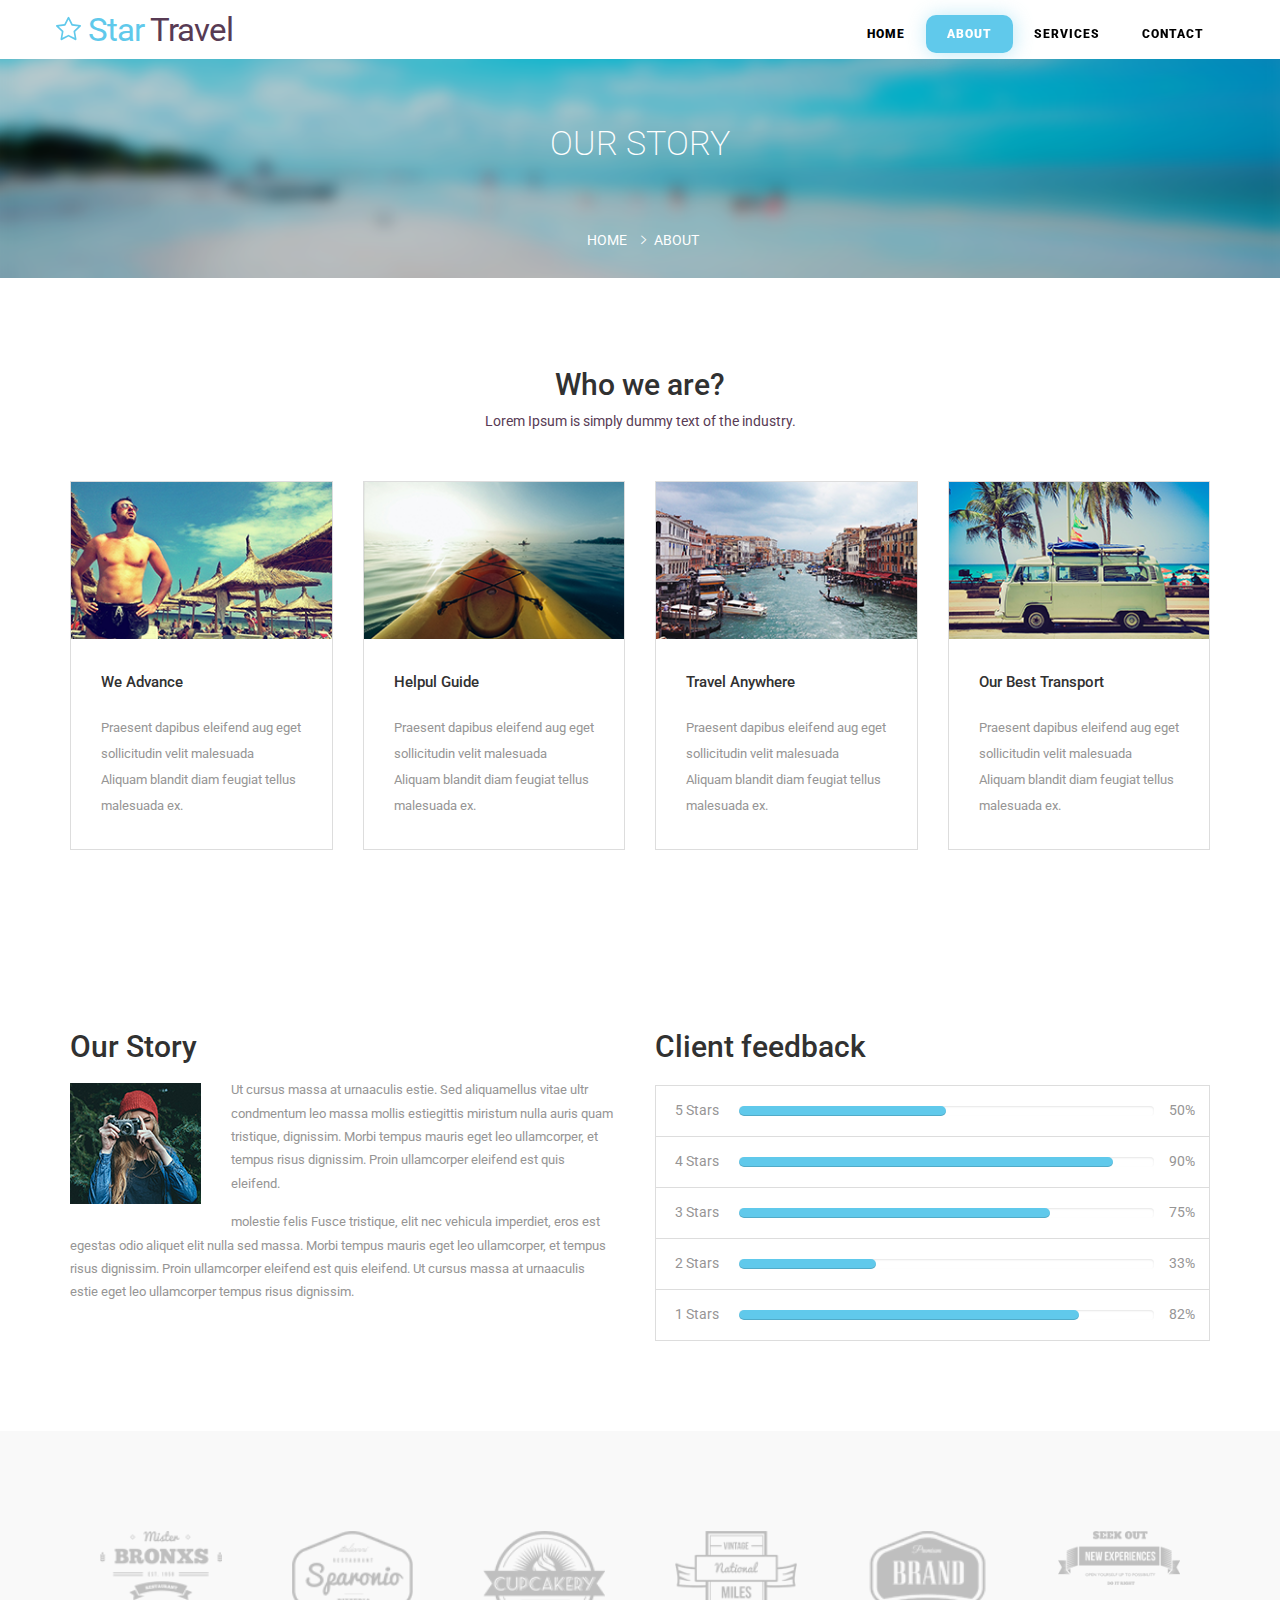
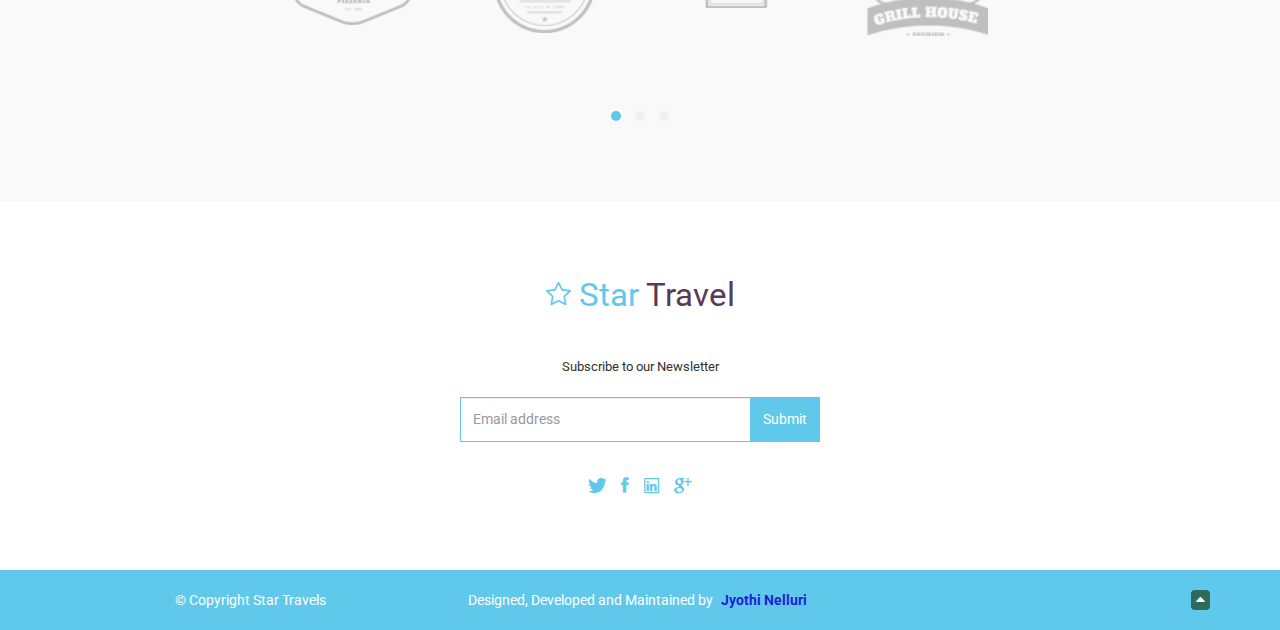
==== about.html @ 6a7bd201 "Add files via upload" ====
<!DOCTYPE html>
<html class="noIE" lang="en-US">
<!--<![endif]-->
	<head>
		<!-- meta -->
			<meta http-equiv="X-UA-Compatible" content="IE=edge">
			<meta http-equiv="Content-Type" content="text/html; charset=UTF-8"/>
			<meta name="viewport" content="width=device-width, initial-scale = 1.0, maximum-scale=1.0, user-scalable=no"/>
	<title>Star Travel</title>
<link rel="icon" href="assets/images/star-travel-logo.png">
	<link rel="stylesheet" href="assets/css/bootstrap.min.css">
	<link rel="stylesheet" href="assets/css/ionicons.min.css">
	<link rel="stylesheet" href="assets/css/owl.carousel.css">
	<link rel="stylesheet" href="assets/css/owl.theme.css">
    <link rel="stylesheet" href="assets/css/main.css">
    <link rel="stylesheet" href="assets/css/section.css">
    <link rel="stylesheet" href="assets/css/about.css">
    <!-- HTML5 shim and Respond.js IE8 support of HTML5 elements and media queries -->
			<!--[if lt IE 9]>
				<script src="assets/js/html5shiv.js"></script>
				<script src="assets/js/respond.js"></script>
			<![endif]-->

			<!--[if IE 8]>
		    	<script src="assets/js/selectivizr.js"></script>
		    <![endif]-->
</head>
<body>

<!-- Home -->
	<section class="header">
		
		<nav class="navbar navbar-default navbar-fixed-top">
			<div class="container">
			<!-- Brand and toggle get grouped for better mobile display -->
			<div class="navbar-header">
				<button type="button" class="navbar-toggle collapsed" data-toggle="collapse" data-target="#bs-example-navbar-collapse-1" aria-expanded="false">
					<span class="sr-only">Toggle navigation</span>
					<span class="icon-bar"></span>
					<span class="icon-bar"></span>
					<span class="icon-bar"></span>
				</button>
				<a class="navbar-brand" href="index.html" title="HOME"><svg xmlns="http://www.w3.org/2000/svg" width="25" height="25" fill="currentColor" class="bi bi-star" viewBox="0 0 16 16">
					<path d="M2.866 14.85c-.078.444.36.791.746.593l4.39-2.256 4.389 2.256c.386.198.824-.149.746-.592l-.83-4.73 3.522-3.356c.33-.314.16-.888-.282-.95l-4.898-.696L8.465.792a.513.513 0 0 0-.927 0L5.354 5.12l-4.898.696c-.441.062-.612.636-.283.95l3.523 3.356-.83 4.73zm4.905-2.767-3.686 1.894.694-3.957a.565.565 0 0 0-.163-.505L1.71 6.745l4.052-.576a.525.525 0 0 0 .393-.288L8 2.223l1.847 3.658a.525.525 0 0 0 .393.288l4.052.575-2.906 2.77a.565.565 0 0 0-.163.506l.694 3.957-3.686-1.894a.503.503 0 0 0-.461 0z"/>
				  </svg> Star <span>travel</span></a>
			</div> <!-- /.navbar-header -->

		    <!-- Collect the nav links, forms, and other content for toggling -->
			    <div class="collapse navbar-collapse" id="bs-example-navbar-collapse-1">
					<ul class="nav navbar-nav navbar-right">
						<li><a href="index.html">Home</a></li>
						<li class="active"><a href="about.html">about</a></li>
						<li><a href="services.html">services</a></li>
						<li><a href="contact.html">contact</a></li>
					</ul> <!-- /.nav -->
			    </div><!-- /.navbar-collapse -->
		  	</div><!-- /.container -->
		</nav>
	</section> <!-- /#header -->

<!-- Section Background -->
	<section class="section-background">
		<div class="container">
			<h2 class="page-header">
				our story
			</h2>
			<ol class="breadcrumb">
				<li><a href="index.html">Home</a></li>
				<li class="active">&nbsp;about</li>
			</ol>
		</div> <!-- /.container -->
	</section> <!-- /.section-background -->


<!-- Who we are -->
	<section class="wwa section-wrapper">
		<div class="container">
			<h2 class="section-title">
				Who we are?
			</h2>
			<p class="section-subtitle">
				Lorem Ipsum is simply dummy text of the industry.
			</p>
			<div class="row">
				<div class="col-sm-6 col-md-6 col-lg-3 col-xs-12">
					<div class="who">
						<img src="assets/images/ab-1.png" alt="" class="img-responsive who-img">
						<h3>
							We Advance
						</h3>
						<p class="who-detail">
							Praesent dapibus eleifend aug eget sollicitudin velit malesuada Aliquam blandit diam feugiat tellus malesuada ex.
						</p>
					</div>
				</div> <!-- /.col-sm-3 -->
				<div class="col-sm-6 col-md-6 col-lg-3 col-xs-12">
					<div class="who">
						<img src="assets/images/ab-2.png" alt="" class="img-responsive who-img">
						<h3>
							Helpul Guide
						</h3>
						<p class="who-detail">
							Praesent dapibus eleifend aug eget sollicitudin velit malesuada Aliquam blandit diam feugiat tellus malesuada ex.
						</p>
					</div>
				</div> <!-- /.col-sm-3 -->
				<div class="col-sm-6 col-md-6 col-lg-3 col-xs-12">
					<div class="who">
						<img src="assets/images/ab-3.png" alt="" class="img-responsive who-img">
						<h3>
							Travel anywhere
						</h3>
						<p class="who-detail">
							Praesent dapibus eleifend aug eget sollicitudin velit malesuada Aliquam blandit diam feugiat tellus malesuada ex.
						</p>
					</div>
				</div> <!-- /.col-sm-3 -->
				<div class="col-sm-6 col-md-6 col-lg-3 col-xs-12">
					<div class="who">
						<img src="assets/images/ab-4.png" alt="" class="img-responsive who-img">
						<h3>
							our best transport
						</h3>
						<p class="who-detail">
							Praesent dapibus eleifend aug eget sollicitudin velit malesuada Aliquam blandit diam feugiat tellus malesuada ex.
						</p>
					</div>
				</div> <!-- /.col-sm-3 -->
			</div> <!-- /.row -->
		</div> <!-- /.container -->
	</section> <!-- /.wwa -->

<!-- Story and Client -->
	<section class="story-and-client section-wrapper">
		<div class="container">
			<div class="row">
				<div class="col-sm-6">
					<div class="story">
						<h2 class="section-title">
							Our Story
						</h2>
						<img src="assets/images/client.png" alt="story" class="story-img">
						<p class="story-detail">
							Ut cursus massa at urnaaculis estie. Sed aliquamellus vitae ultr condmentum leo massa mollis estiegittis miristum nulla auris quam tristique, dignissim. Morbi tempus mauris eget leo ullamcorper, et tempus risus dignissim. Proin ullamcorper eleifend est quis eleifend.
						</p>
						<p class="story-detail">
							molestie felis Fusce tristique, elit nec vehicula imperdiet, eros est egestas odio aliquet elit nulla sed massa. Morbi tempus mauris eget leo ullamcorper, et tempus risus dignissim. Proin ullamcorper eleifend est quis eleifend. Ut cursus massa at urnaaculis estie eget leo ullamcorper tempus risus dignissim.
						</p>
					</div> <!-- /.story -->
				</div> <!-- /.col-sm-6 -->

				<div class="col-sm-6">
					<div class="story">
						<h2 class="section-title">
							Client feedback
						</h2>
						<table class="table _table-bordered">
							<tbody>
								<tr>
									<td>
										5 Stars
									</td>
									<td>
										<div class="progress">
											<div class="progress-bar" role="progressbar" aria-valuenow="70"
											aria-valuemin="0" aria-valuemax="100" style="width:50%">
												<span class="sr-only">70% Complete</span>
											</div> <!-- /.progress-bar -->
										</div> <!-- /.progress -->
									</td>
									<td>
										50%
									</td>
								</tr>

								<tr>
									<td>
										4 Stars
									</td>
									<td>
										<div class="progress">
											<div class="progress-bar" role="progressbar" aria-valuenow="70"
											aria-valuemin="0" aria-valuemax="100" style="width:90%">
												<span class="sr-only">90% Complete</span>
											</div> <!-- /.progress-bar -->
										</div> <!-- /.progress -->
									</td>
									<td>
										90%
									</td>
								</tr>

								<tr>
									<td>
										3 Stars
									</td>
									<td>
										<div class="progress">
											<div class="progress-bar" role="progressbar" aria-valuenow="70"
											aria-valuemin="0" aria-valuemax="100" style="width:75%">
												<span class="sr-only">75% Complete</span>
											</div> <!-- /.progress-bar -->
										</div> <!-- /.progress -->
									</td>
									<td>
										75%
									</td>
								</tr>

								<tr>
									<td>
										2 Stars
									</td>
									<td>
										<div class="progress">
											<div class="progress-bar" role="progressbar" aria-valuenow="70"
											aria-valuemin="0" aria-valuemax="100" style="width:33%">
												<span class="sr-only">33% Complete</span>
											</div> <!-- /.progress-bar -->
										</div> <!-- /.progress -->
									</td>
									<td>
										33%
									</td>
								</tr>

								<tr>
									<td>
										1 Stars
									</td>
									<td>
										<div class="progress">
											<div class="progress-bar" role="progressbar" aria-valuenow="70"
											aria-valuemin="0" aria-valuemax="100" style="width:82%">
												<span class="sr-only">82% Complete</span>
											</div> <!-- /.progress-bar -->
										</div> <!-- /.progress -->
									</td>
									<td>
										82%
									</td>
								</tr>
								
							</tbody>
						</table> <!-- /.table -->
					</div> <!-- /.story -->
				</div> <!-- /.col-sm-6 -->
			</div> <!-- /.row -->
		</div> <!-- /.container -->
	</section> <!-- /.story-and-client -->

	
 <!-- /.container -->



	<div class="section-wrapper sponsor">
		<div class="container">
			<div class="owl-carousel sponsor-carousel">
				<div class="item">
					<a href="#">
						<img src="assets/images/sp-1.png" alt="sponsor-brand" class="img-responsive sponsor-item">
					</a>
				</div>
				<div class="item">
					<a href="#">
						<img src="assets/images/sp-2.png" alt="sponsor-brand" class="img-responsive sponsor-item">
					</a>
				</div>
				<div class="item">
					<a href="#">
						<img src="assets/images/sp-3.png" alt="sponsor-brand" class="img-responsive sponsor-item">
					</a>
				</div>
				<div class="item">
					<a href="#">
						<img src="assets/images/sp-4.png" alt="sponsor-brand" class="img-responsive sponsor-item">
					</a>
				</div>
				<div class="item">
					<a href="#">
						<img src="assets/images/sp-5.png" alt="sponsor-brand" class="img-responsive sponsor-item">
					</a>
				</div>
				<div class="item">
					<a href="#">
						<img src="assets/images/sp-6.png" alt="sponsor-brand" class="img-responsive sponsor-item">
					</a>
				</div>
				<div class="item">
					<a href="#">
						<img src="assets/images/sp-1.png" alt="sponsor-brand" class="img-responsive sponsor-item">
					</a>
				</div>
				<div class="item">
					<a href="#">
						<img src="assets/images/sp-2.png" alt="sponsor-brand" class="img-responsive sponsor-item">
					</a>
				</div>
				<div class="item">
					<a href="#">
						<img src="assets/images/sp-3.png" alt="sponsor-brand" class="img-responsive sponsor-item">
					</a>
				</div>
				<div class="item">
					<a href="#">
						<img src="assets/images/sp-4.png" alt="sponsor-brand" class="img-responsive sponsor-item">
					</a>
				</div>
				<div class="item">
					<a href="#">
						<img src="assets/images/sp-5.png" alt="sponsor-brand" class="img-responsive sponsor-item">
					</a>
				</div>
				<div class="item">
					<a href="#">
						<img src="assets/images/sp-6.png" alt="sponsor-brand" class="img-responsive sponsor-item">
					</a>
				</div>
				<div class="item">
					<a href="#">
						<img src="assets/images/sp-1.png" alt="sponsor-brand" class="img-responsive sponsor-item">
					</a>
				</div>
				<div class="item">
					<a href="#">
						<img src="assets/images/sp-2.png" alt="sponsor-brand" class="img-responsive sponsor-item">
					</a>
				</div>
				<div class="item">
					<a href="#">
						<img src="assets/images/sp-3.png" alt="sponsor-brand" class="img-responsive sponsor-item">
					</a>
				</div>
				<div class="item">
					<a href="#">
						<img src="assets/images/sp-4.png" alt="sponsor-brand" class="img-responsive sponsor-item">
					</a>
				</div>
				<div class="item">
					<a href="#">
						<img src="assets/images/sp-5.png" alt="sponsor-brand" class="img-responsive sponsor-item">
					</a>
				</div>
				<div class="item">
					<a href="#">
						<img src="assets/images/sp-6.png" alt="sponsor-brand" class="img-responsive sponsor-item">
					</a>
				</div>
			</div> <!-- /.owl-carousel -->
		</div> <!-- /.container -->
	</div> <!-- /.sponsor -->

	<div class="subscribe section-wrapper">
		<a class="brand-logo" href="index.html" title="HOME"><svg xmlns="http://www.w3.org/2000/svg" width="25" height="25" fill="currentColor" class="bi bi-star" viewBox="0 0 16 16">
			<path d="M2.866 14.85c-.078.444.36.791.746.593l4.39-2.256 4.389 2.256c.386.198.824-.149.746-.592l-.83-4.73 3.522-3.356c.33-.314.16-.888-.282-.95l-4.898-.696L8.465.792a.513.513 0 0 0-.927 0L5.354 5.12l-4.898.696c-.441.062-.612.636-.283.95l3.523 3.356-.83 4.73zm4.905-2.767-3.686 1.894.694-3.957a.565.565 0 0 0-.163-.505L1.71 6.745l4.052-.576a.525.525 0 0 0 .393-.288L8 2.223l1.847 3.658a.525.525 0 0 0 .393.288l4.052.575-2.906 2.77a.565.565 0 0 0-.163.506l.694 3.957-3.686-1.894a.503.503 0 0 0-.461 0z"/>
		  </svg> Star <span>Travel</span></a>
		<p class="subscribe-now">
			Subscribe to our Newsletter
		</p>
		<div class="container">
			<div class="row">
				<div class="col-md-4 col-sm-6 col-md-offset-4 col-sm-offset-3">
					<div class="input-group">
						<input type="email" class="form-control border-radius" placeholder="Email address">
						<span class="input-group-btn">
							<button class="btn btn-default border-radius custom-sub-btn" type="button">Submit</button>
						</span>
					</div><!-- /input-group -->
				</div>
			</div>
		</div>
					
	
	
		<ul class="social-icon">
			<li><a href="#"><i class="ion-social-twitter"></i></a></li>
			<li><a href="#"><i class="ion-social-facebook"></i></a></li>
			<li><a href="#"><i class="ion-social-linkedin-outline"></i></a></li>
			<li><a href="#"><i class="ion-social-googleplus"></i></a></li>
		</ul>
	</div> <!-- /.subscribe -->


	<footer>
      <div class="container">
        <div class="row text-center">
          <div class="col-sm-4 col-md-4 col-lg-4 col-xs-12">
            <div class="">&copy; Copyright Star Travels</div>
          </div>
          <div class="col-sm-6 col-md-6 col-lg-4 col-xs-12">
            Designed, Developed and Maintained by
            <a href="/"
              ><strong
                ><span style="color: #1f1cdd">Jyothi Nelluri</span></strong
              ></a
            >
          </div>
          <div class="col-sm-1 col-md-1 col-lg-4 col-xs-12">
            <div class="top">
              <a href="javascript:void(0);" onclick="scrollToTop()">
                <i class="ion-arrow-up-b"></i>
              </a>
            </div>
          </div>
        </div>
      </div>
    </footer>


	<script src="assets/js/jquery-1.11.2.min.js"></script>
    <script src="assets/js/bootstrap.min.js"></script>
    <script src="assets/js/owl.carousel.min.js"></script>
    <script src="assets/js/contact.js"></script>
	<script src="assets/js/script.js"></script>






</body>
</html>
---- assets/css/main.css ----
/*=================================================
||				1. Imports 
==================================================*/
@import url(http://fonts.googleapis.com/css?family=Roboto:100,400,700);
@import url(http://fonts.googleapis.com/css?family=Roboto+Slab);

body {
  font-family: "Roboto", "Open-Sans", sans-serif;
  overflow-x: hidden;
  color: #fff;
}
/*Owl Carousel*/
.owl-prev,
.owl-next {
  position: absolute;
  top: 43%;
  font-size: 22px;
  padding: 5px;
}
.owl-next {
  right: -40px;
}
.owl-prev {
  left: -40px;
}
.owl-prev:before {
  content: "\f3d2";
  font-family: "ionicons";
  /*color: #fff;*/
}
.owl-next:before {
  content: "\f3d3";
  font-family: "ionicons";
  /*color: #fff;*/
}
.section-title {
  color: #313131;
  text-align: center;
}
.section-subtitle {
  color: #583b54;
  text-align: center;
  margin-bottom: 50px;
}
.section-wrapper {
  padding-top: 70px;
  padding-bottom: 70px;
}
p {
  color: #969595;
}
.border-radius {
  border-radius: 0 !important;
  border-color: #60c9eb;
  height: 45px;
}
p:hover {
  cursor: default;
}
.navbar-toggle {
  background-color: rgb(96, 201, 235);
  border: 1px solid rgb(96, 201, 235);
  border-radius: 0;
  transition: all 0.4s ease-in-out;
}
.navbar-default .navbar-toggle {
  border-color: rgb(96, 201, 235);
}
.navbar-default .navbar-toggle .icon-bar {
  background: #fff;
}
.navbar-default .navbar-toggle:focus,
.navbar-default .navbar-toggle:hover {
  background: #fff;
}
.navbar-toggle:hover .icon-bar,
.navbar-toggle:focus .icon-bar {
  background-color: rgb(96, 201, 235);
}
.form-control:focus {
  border-color: #66afe9;
  outline: 0;
  -webkit-box-shadow: none;
  box-shadow: none;
}
/*=================================================
||				3. Header
==================================================*/
/*navbar*/
.navbar-default .navbar-brand {
  border: 1px solid transparent;
  color: #60c9eb;
  font-size: 33px;
  padding: 10px 0px;
  height: auto;
  font-weight: 400;
  letter-spacing: -1px;
  text-transform: capitalize;
}
ul.nav.navbar-nav.navbar-right {
  margin-top: 10px;
}
.navbar-default .navbar-brand span {
  color: #583b54;
}
.navbar-default .navbar-brand:focus,
.navbar-default .navbar-brand:hover {
  color: #60c9eb;
}
.navbar-default {
  background-color: #fff;
  border-color: transparent;
  padding: 5px 0px;
  border-radius: 0;
  text-transform: uppercase;
}
.navbar-default .navbar-nav > li > a {
  color: black;
  padding-right: 20px;
  padding-left: 20px;
  border: 1px solid transparent;
  font-size: 12px;
  font-weight: 300;
  letter-spacing: 1px;
  transition: all 0.4s ease-in-out;
  font-weight: 900;
}
.navbar-default .navbar-nav > li > a:hover {
  color: #60c9eb;
}
.navbar-default .navbar-nav > li > a:focus,
.navbar-default .navbar-nav > li > a:hover {
  color: #60c9eb;
}
.navbar-nav > li > a {
  padding-top: 8px;
  padding-bottom: 8px;
}
.navbar-default .navbar-nav > .active > a,
.navbar-default .navbar-nav > .active > a:focus,
.navbar-default .navbar-nav > .active > a:hover {
  background-color: transparent;
  color: #fff;
  background: #60c9eb;
  border-radius: 10px;
  -webkit-box-shadow: 1px 1px 19px 0px rgba(96, 201, 235, 0.43);
  -moz-box-shadow: 1px 1px 19px 0px rgba(96, 201, 235, 0.43);
  box-shadow: 1px 1px 19px 0px rgba(96, 201, 235, 0.43);
}

/* navbar responsive */
@media only screen and (max-width: 600px) {
  .nav li {
    width: 50%;
    margin: auto;
    text-align: center;
  }
}

@media only screen and (min-width: 601px) and (max-width: 765px) {
  .nav li {
    width: 30%;
    margin: auto;
    text-align: center;
  }
}

/*Home*/
.flexslider {
  text-align: center;
  text-transform: uppercase;
  color: #fff;
  margin: 0;
  padding: 0;
  border: 0;
  overflow-x: hidden;
  background: transparent;
  background-image: url("../images/header.png");
  background-repeat: no-repeat;
  background-size: cover;
}
.slider-item {
  background-size: inherit;
  background-position: left bottom;
  background-repeat: no-repeat;
}
.inner-intro {
  display: table-cell;
  vertical-align: middle;
  position: relative;
}
.intro {
  display: table;
  text-align: center;
  width: 100%;
  height: 100vh;
}
.header-title {
  font-size: 34px;
  font-weight: 400;
}
.header-title span {
  font-weight: 700;
}
.header-sub-title {
  font-size: 14px;
  color: #fff;
  margin: 20px 40px 25px;
}
.custom-btn {
  color: #fff;
  background-color: transparent;
  border-color: #fff;
  border-radius: 0px;
  text-transform: uppercase;
  font-size: 20px;
  font-weight: 400;
  transition: all 0.4s ease-in-out;
}
.custom-btn:hover {
  background: #fff;
  color: #583b54;
}
/*=================================================
||				4. Find a Tour
==================================================*/
.form-dropdown {
  margin-top: -25px;
}
.custom-addon {
  background: #fff;
}
.border-right {
  border-right: 0px;
}

/* input[type="date"]::-webkit-inner-spin-button,
input[type="date"]::-webkit-calendar-picker-indicator {
  display: none;
  -webkit-appearance: none;
} */

/* input::-webkit-datetime-edit {
	display: none;
	-webkit-appearance: none;
} */

.custom-button {
  background: #60c9eb;
  color: #fff;
  width: 100%;
  text-align: center;
  padding: 10px;
  font-size: 16px;
  transition: all 0.4s ease-in-out;
}
.custom-button:hover {
  background: #53b1de;
  border-color: #53b1de;
  color: #fff;
}
.tour .input-group {
  margin-bottom: 22px;
}
/*=================================================
||				5. Our Blazzing offers
==================================================*/
.offer {
  color: black;
  text-align: center;
  background: #f9f9f9;
}
.offer-item {
  background: #fff;
  letter-spacing: 1px;
  padding: 30px;
  transition: all 0.3s ease-in;
  margin: 10px 0px;
}
.icon {
  padding: 20px 0;
  font-size: 35px;
  color: #60c9eb;
}
.offer-item h3 {
  padding-bottom: 40px;
  margin: 0px;
  font-size: 15px;
}
.offer-item p {
  padding-bottom: 20px;
  font-size: 13px;
  line-height: 170%;
}
.offer-item:hover {
  box-shadow: 0 0 30px rgba(125, 125, 125, 0.1);
}

/*=================================================
||				6. Top place to visit
==================================================*/
.visit-item {
  padding: 0px 15px;
  transition: all 0.4s ease-in-out;
  opacity: 0.6;
}
.visit-item:hover {
  opacity: 1;
}
.visit .owl-theme .owl-controls .owl-nav [class*="owl-"] {
  background: #fff;
  color: #60c9eb;
  font-size: 25px;
}
/*=================================================
||				7. offer-cta
==================================================*/
.offer-cta {
  background: url("../images/cta-1.png") right center;
  background-size: cover;
}
.offering {
  float: right;
  color: #60c9eb;
  text-align: center;
  padding: 32px 0;
}
.percent {
  font-style: italic;
  font-size: 68px;
}
.percent span {
  font-size: 117px;
  font-weight: 700;
  font-style: normal;
}
.FTour {
  font-size: 30px;
  font-weight: 200;
  margin-top: -20px;
}
.price-btn {
  background: #60c9eb;
  color: #fff;
  border-color: #60c9eb;
  text-transform: capitalize;
  margin: 20px;
}
.price-btn:hover {
  color: #60c9eb;
  background-color: #fff;
  border-color: #60c9eb;
}
/*=================================================
||				8. Additional Services
==================================================*/
.additional-services .col-md-4 {
  margin-bottom: 30px;
}
.custom-table {
  display: table;
}
/*.additional-services .custom-table:hover{
	box-shadow: 0 0 30px rgba(125, 125, 125, 0.1);
}*/
.add-srvc-img {
  left: 0;
  top: 0;
  bottom: 0;
}
.add-srvc-heading {
  color: #313131;
  font-size: 16px;
}
.add-srvc-detail {
  display: table-cell;
  vertical-align: middle;
  padding-left: 10px;
  background-color: #f9f9f9;
  color: #969595;
  font-size: 13px;
  padding-right: 30px;
}
/*=================================================
||				9. Sponsor
==================================================*/
.sponsor {
  text-align: center;
  background: #f9f9f9;
}
.sponsor-item {
  /*width: 100px !important; */
  padding: 30px;
  opacity: 0.3;
  transition: all 0.4s ease-in-out;
  margin-bottom: 30px;
}
.sponsor-item:hover {
  opacity: 1;
}
.owl-theme .owl-dots .owl-dot.active span,
.owl-theme .owl-dots .owl-dot:hover span {
  background: #60c9eb;
}
.owl-theme .owl-dots .owl-dot span {
  background: #f1f1f1;
}
/*=================================================
||				10. Subscribe
==================================================*/
.subscribe {
  text-align: center !important;
}
.brand-logo {
  font-size: 33px;
  color: #60c9eb;
}
a.brand-logo span {
  color: #583b54;
}
a.brand-logo:focus,
a.brand-logo:hover {
  color: #60c9eb;
  text-decoration: none;
}

.subscribe-now {
  color: #313131;
  font-size: 13px;
  margin: 40px 0 20px;
}
.custom-sub-btn {
  background-color: #60c9eb;
  color: #fff;
  border-color: #60c9eb;
  transition: all 0.4s ease-in-out;
}
.custom-sub-btn:hover {
  background: #53b1de;
  border-color: #53b1de;
  color: #fff;
}
/*.input-group .custom-sub{
	width: 300px;
}*/
.social-icon {
  text-align: center;
  list-style-type: none;
  margin: 30px 0 0;
  padding: 0;
  font-size: 20px;
}
.social-icon li {
  display: inline;
  padding: 5px;
}
.social-icon a {
  color: #60c9eb;
}
.social-icon a:hover {
  color: #53b1de;
}

footer {
  text-align: center;
  padding: 20px;
  background: #60c9eb;
}
footer a {
  color: #fff;
  padding: 5px;
}
footer a:hover {
  color: #fff;
}
footer a:hover,
footer a:focus {
  text-decoration: none;
  color: #fff;
}
.top {
  display: inline-block;
  float: right;
  background-color: #2f6b5a;
  border-radius: 4px;
}
/*=================================================
||				13. Media Query
==================================================*/

@media (max-width: 991px) {
  .offer-cta {
    background: url("../images/cta-1.png") bottom left no-repeat;
  }
  .offering {
    padding-bottom: 300px;
  }
  .percent {
    font-size: 45px;
  }
  .percent span {
    font-size: 60px;
  }
}
@media (max-width: 480px) {
  .slider-item {
    background-image: none !important;
  }
  .slide {
    height: auto;
  }
  .intro {
    max-height: 627px;
  }
  .navbar-default .navbar-nav > li > a {
    font-weight: 400;
  }
  .navbar-default .navbar-brand {
    padding-left: 15px;
  }
  .percent {
    font-size: 35px;
  }
  .percent span {
    font-size: 50px;
  }
  .FTour {
    font-size: 28px;
  }
}

.card{
  border: 1px solid #60c9eb;
  padding: 20px;
  cursor: pointer;
  transition: 0.5s all;
}
.card:hover{
  border: 3px solid #60c9eb;
  padding: 20px;
  -webkit-box-shadow: 1px 1px 19px 0px rgba(96, 201, 235, 0.43);
  -moz-box-shadow: 1px 1px 19px 0px rgba(96, 201, 235, 0.43);
  box-shadow: 1px 1px 19px 0px rgba(96, 201, 235, 0.43);
}
.card .card-body .card-header-info{
  display: flex;
  flex-direction: row;
  justify-content: space-between;
  margin: 0;
  padding: 0;
}
.card .card-body .card-header-info .card-title {
  margin-top: 0;
  color: black;
  font-weight: bold;
}
.card .card-body .card-header-info p {
  color: grey;
  font-weight: bold;
}



.cabin-design .plane {
  margin: 20px auto;
  max-width: 300px;
}

.cabin-design .exit {
  position: relative;
  height: 50px;
}
.cabin-design .exit:before, .exit:after {
  content: "EXIT";
  font-size: 14px;
  line-height: 18px;
  padding: 0px 2px;
  font-family: "Arial Narrow", Arial, sans-serif;
  display: block;
  position: absolute;
  background: green;
  color: white;
  top: 50%;
  transform: translate(0, -50%);
}
.cabin-design .exit:before {
  left: 0;
}
.cabin-design .exit:after {
  right: 0;
}

.cabin-design ol {
  list-style: none;
  padding: 0;
  margin: 0;
}

.cabin-design .seats {
  display: flex;
  flex-direction: row;
  flex-wrap: nowrap;
  justify-content: flex-start;
}

.cabin-design .seat {
  display: flex;
  flex: 0 0 14.28571428571429%;
  padding: 5px;
  position: relative;
}
.cabin-design .seat:nth-child(3) {
  margin-right: 14.28571428571429%;
}
.cabin-design .seat input[type=checkbox] {
  position: absolute;
  opacity: 0;
}
.cabin-design .seat input[type=checkbox]:checked + label {
  background: #bada55;
  -webkit-animation-name: rubberBand;
  animation-name: rubberBand;
  animation-duration: 300ms;
  animation-fill-mode: both;
}
.cabin-design .seat input[type=checkbox]:disabled + label {
  background: #dddddd;
  text-indent: -9999px;
  overflow: hidden;
}
.cabin-design .seat input[type=checkbox]:disabled + label:after {
  content: "X";
  text-indent: 0;
  position: absolute;
  top: 4px;
  left: 50%;
  transform: translate(-50%, 0%);
}
.cabin-design .seat input[type=checkbox]:disabled + label:hover {
  box-shadow: none;
  cursor: not-allowed;
}
.cabin-design .seat label {
  display: block;
  position: relative;
  width: 100%;
  text-align: center;
  font-size: 14px;
  font-weight: bold;
  line-height: 1.5rem;
  padding: 4px 0;
  background: #F42536;
  border-radius: 5px;
  animation-duration: 300ms;
  animation-fill-mode: both;
}
.cabin-design .seat label:before {
  content: "";
  position: absolute;
  width: 75%;
  height: 75%;
  top: 1px;
  left: 50%;
  transform: translate(-50%, 0%);
  background: rgba(255, 255, 255, 0.4);
  border-radius: 3px;
}
.cabin-design .seat label:hover {
  cursor: pointer;
  box-shadow: 0 0 0px 2px #5C6AFF;
}

@-webkit-keyframes rubberBand {
  0% {
    -webkit-transform: scale3d(1, 1, 1);
    transform: scale3d(1, 1, 1);
  }
  30% {
    -webkit-transform: scale3d(1.25, 0.75, 1);
    transform: scale3d(1.25, 0.75, 1);
  }
  40% {
    -webkit-transform: scale3d(0.75, 1.25, 1);
    transform: scale3d(0.75, 1.25, 1);
  }
  50% {
    -webkit-transform: scale3d(1.15, 0.85, 1);
    transform: scale3d(1.15, 0.85, 1);
  }
  65% {
    -webkit-transform: scale3d(0.95, 1.05, 1);
    transform: scale3d(0.95, 1.05, 1);
  }
  75% {
    -webkit-transform: scale3d(1.05, 0.95, 1);
    transform: scale3d(1.05, 0.95, 1);
  }
  100% {
    -webkit-transform: scale3d(1, 1, 1);
    transform: scale3d(1, 1, 1);
  }
}
@keyframes rubberBand {
  0% {
    -webkit-transform: scale3d(1, 1, 1);
    transform: scale3d(1, 1, 1);
  }
  30% {
    -webkit-transform: scale3d(1.25, 0.75, 1);
    transform: scale3d(1.25, 0.75, 1);
  }
  40% {
    -webkit-transform: scale3d(0.75, 1.25, 1);
    transform: scale3d(0.75, 1.25, 1);
  }
  50% {
    -webkit-transform: scale3d(1.15, 0.85, 1);
    transform: scale3d(1.15, 0.85, 1);
  }
  65% {
    -webkit-transform: scale3d(0.95, 1.05, 1);
    transform: scale3d(0.95, 1.05, 1);
  }
  75% {
    -webkit-transform: scale3d(1.05, 0.95, 1);
    transform: scale3d(1.05, 0.95, 1);
  }
  100% {
    -webkit-transform: scale3d(1, 1, 1);
    transform: scale3d(1, 1, 1);
  }
}
.cabin-design .rubberBand {
  -webkit-animation-name: rubberBand;
  animation-name: rubberBand;
}

#buss-details{
  display: none;
}
.form-card {
  box-shadow: 0 0 4px 0 hsl(0deg 0% 64% / 50%);
    padding: 1em 1em 0.5em;
    background: #fff;
}
.form-card label{
  color: black;
}

input::-webkit-outer-spin-button,
input::-webkit-inner-spin-button {
  -webkit-appearance: none;
  margin: 0;
}

input[type=number] {
  -moz-appearance: textfield;
}

.error{
  color: red;
  font-size: 13px;
  font-style: italic;
}
---- assets/css/section.css ----
.section-background{
	background-repeat: no-repeat;
	background-position: bottom;
	background-attachment: fixed;
	text-transform: uppercase;
	background: url('../images/section-header.png');
	text-align: center;
	background-size: cover;
}
.page-header{
	text-transform: uppercase;
	color: #fff;
	font-weight: 200;
	border-bottom: none;
    padding-top: 85px;
    padding-bottom: 40px;
    font-size: 34px;
}
.breadcrumb{
    list-style: none;
    background-color: transparent;
    border-radius: 0px;
}
.breadcrumb .active{
	color: #fff;
}
.breadcrumb>li+li:before {
    padding: 0 5px;
    color: #fff;
    content: "\f3d3";
    font-family: "ionicons";
}
.breadcrumb a{
	color: #fff;
	border: 1px solid transparent;
	text-decoration: none;
	padding: 5px;
}
.breadcrumb a:hover{
	color: #fff;
	border: 1px solid #fff;
}
---- assets/css/about.css ----
.who{
	border: 1px solid #ddd;
	margin-bottom: 20px;
}
.who h3{
	color: #313131;
	font-size: 15px;
	padding: 15px 30px;
	text-transform: capitalize;
}
.who-detail{
	font-size: 13px;
	color: #969595;
	line-height: 200%;
	padding: 0 30px 20px;
}
.who-img{
	width: 100%;
}
.story-and-client .section-title{
	text-align: left;
}
.story-img{
	float: left;
	width: 131px;
	margin: 10px 30px 20px 0;
}
.story-detail{
	line-height: 180%;
	padding: 5px 10px 0px 0px;
	font-size: 13px;
}
.table{
	margin-top: 22px;
}
.table>tbody>tr>td, .table>tbody>tr>th, .table>tfoot>tr>td, .table>tfoot>tr>th, .table>thead>tr>td, .table>thead>tr>th{
	padding: 14px 0;
}
tbody tr{
	border: 1px solid #ddd;
}
tbody tr td{
	text-align: center;
}
tbody tr td:nth-child(1){
	width: 15%;
}
tbody tr td:nth-child(2){
	width: 75%;
}
tbody tr td:nth-child(3){
	width: 10%;
}
tbody{
	color: #969595;
}
.progress{
	margin-bottom: 0;
	background: #fff;
	height: 10px;
	margin: 6px 0;
}
.progress-bar{
	background: #60c9eb;
	border-radius: 10px;
	width: 10px;
}
.video-frame{
	width: 100%;
	height: 100%;
}
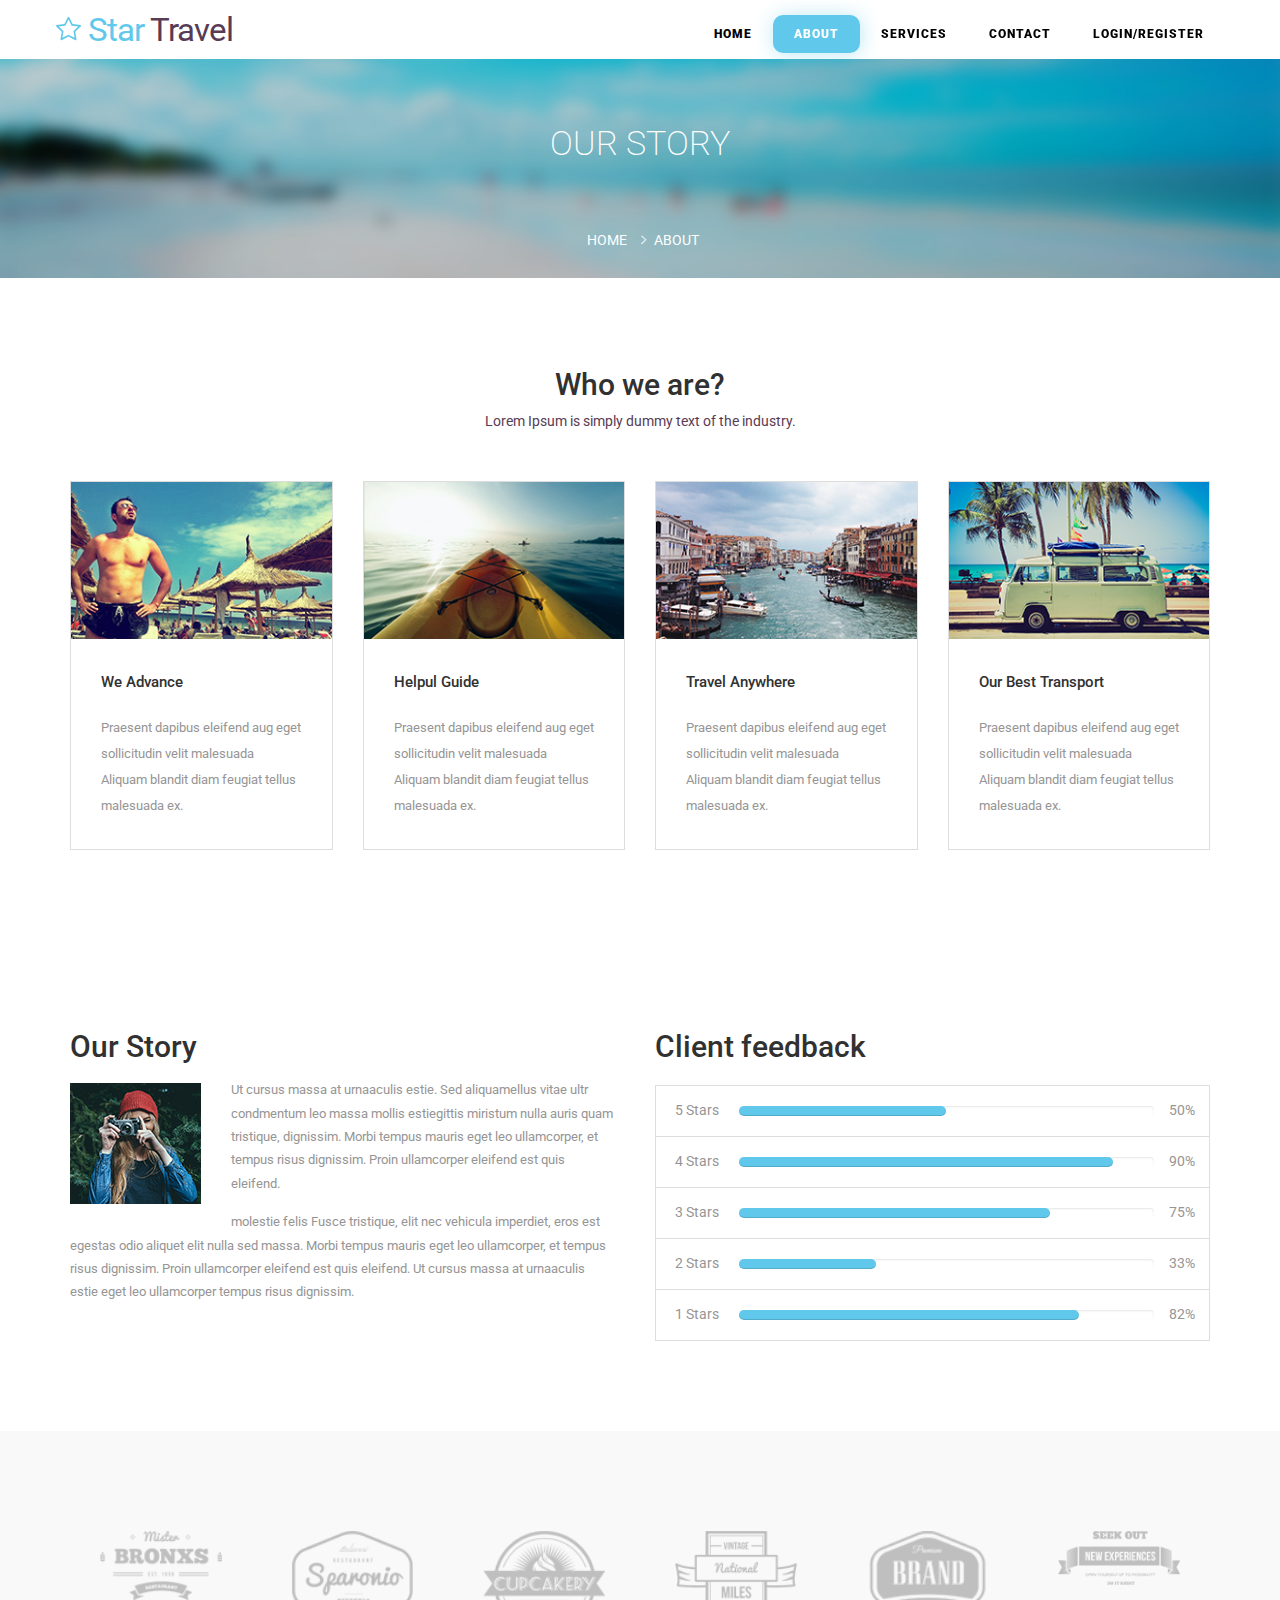
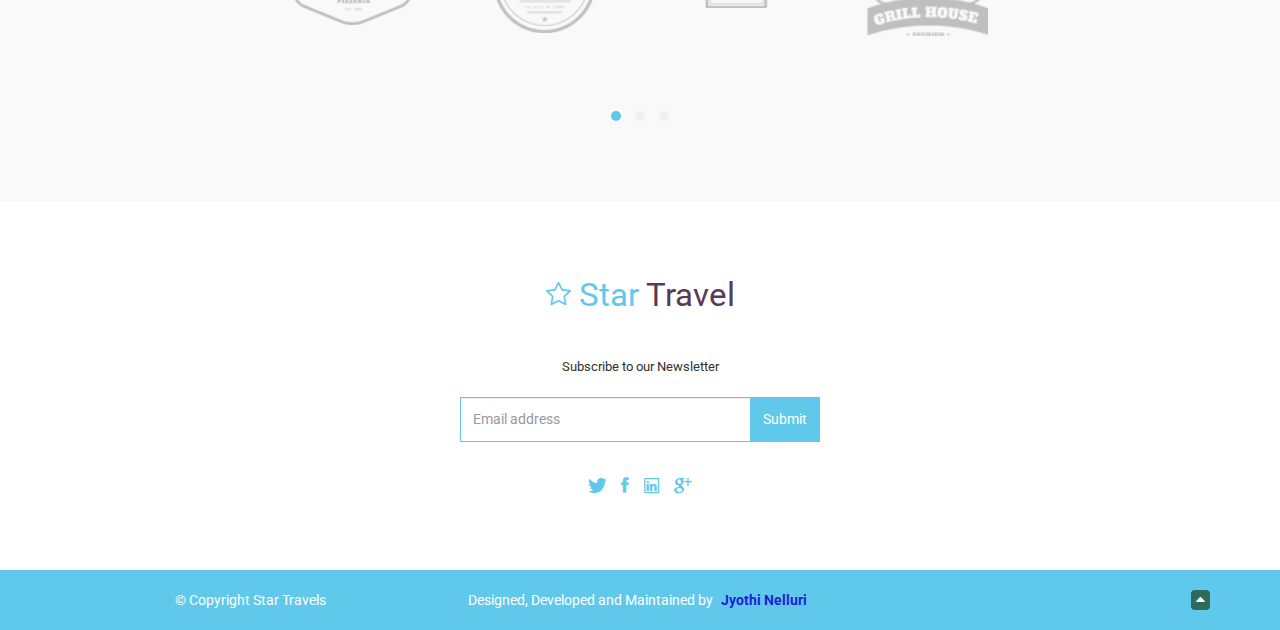
==== commit 14ffb14d: "Add files via upload" ====
--- a/about.html
+++ b/about.html
@@ -1,397 +1,424 @@
 <!DOCTYPE html>
-<html class="noIE" lang="en-US">
-<!--<![endif]-->
-	<head>
-		<!-- meta -->
-			<meta http-equiv="X-UA-Compatible" content="IE=edge">
-			<meta http-equiv="Content-Type" content="text/html; charset=UTF-8"/>
-			<meta name="viewport" content="width=device-width, initial-scale = 1.0, maximum-scale=1.0, user-scalable=no"/>
-	<title>Star Travel</title>
-<link rel="icon" href="assets/images/star-travel-logo.png">
-	<link rel="stylesheet" href="assets/css/bootstrap.min.css">
-	<link rel="stylesheet" href="assets/css/ionicons.min.css">
-	<link rel="stylesheet" href="assets/css/owl.carousel.css">
-	<link rel="stylesheet" href="assets/css/owl.theme.css">
+<html lang="en-US">
+
+<head>
+    <!-- meta -->
+    <meta http-equiv="X-UA-Compatible" content="IE=edge">
+    <meta http-equiv="Content-Type" content="text/html; charset=UTF-8" />
+    <meta name="viewport" content="width=device-width, initial-scale = 1.0, maximum-scale=1.0, user-scalable=no" />
+    <title>Star Travel</title>
+    <link rel="icon" href="assets/images/star-travel-logo.png">
+    <link rel="stylesheet" href="assets/css/bootstrap.min.css">
+    <link rel="stylesheet" href="assets/css/ionicons.min.css">
+    <link rel="stylesheet" href="assets/css/owl.carousel.css">
+    <link rel="stylesheet" href="assets/css/owl.theme.css">
     <link rel="stylesheet" href="assets/css/main.css">
     <link rel="stylesheet" href="assets/css/section.css">
     <link rel="stylesheet" href="assets/css/about.css">
-    <!-- HTML5 shim and Respond.js IE8 support of HTML5 elements and media queries -->
-			<!--[if lt IE 9]>
-				<script src="assets/js/html5shiv.js"></script>
-				<script src="assets/js/respond.js"></script>
-			<![endif]-->
-
-			<!--[if IE 8]>
-		    	<script src="assets/js/selectivizr.js"></script>
-		    <![endif]-->
+
 </head>
+
 <body>
 
-<!-- Home -->
-	<section class="header">
-		
-		<nav class="navbar navbar-default navbar-fixed-top">
-			<div class="container">
-			<!-- Brand and toggle get grouped for better mobile display -->
-			<div class="navbar-header">
-				<button type="button" class="navbar-toggle collapsed" data-toggle="collapse" data-target="#bs-example-navbar-collapse-1" aria-expanded="false">
+    <!-- Home -->
+    <section class="header">
+
+        <nav class="navbar navbar-default navbar-fixed-top">
+            <div class="container">
+                <!-- Brand and toggle get grouped for better mobile display -->
+                <div class="navbar-header">
+                    <button type="button" class="navbar-toggle collapsed" data-toggle="collapse" data-target="#bs-example-navbar-collapse-1" aria-expanded="false">
 					<span class="sr-only">Toggle navigation</span>
 					<span class="icon-bar"></span>
 					<span class="icon-bar"></span>
 					<span class="icon-bar"></span>
 				</button>
-				<a class="navbar-brand" href="index.html" title="HOME"><svg xmlns="http://www.w3.org/2000/svg" width="25" height="25" fill="currentColor" class="bi bi-star" viewBox="0 0 16 16">
+                    <a class="navbar-brand" href="index.html" title="HOME"><svg xmlns="http://www.w3.org/2000/svg" width="25" height="25" fill="currentColor" class="bi bi-star" viewBox="0 0 16 16">
 					<path d="M2.866 14.85c-.078.444.36.791.746.593l4.39-2.256 4.389 2.256c.386.198.824-.149.746-.592l-.83-4.73 3.522-3.356c.33-.314.16-.888-.282-.95l-4.898-.696L8.465.792a.513.513 0 0 0-.927 0L5.354 5.12l-4.898.696c-.441.062-.612.636-.283.95l3.523 3.356-.83 4.73zm4.905-2.767-3.686 1.894.694-3.957a.565.565 0 0 0-.163-.505L1.71 6.745l4.052-.576a.525.525 0 0 0 .393-.288L8 2.223l1.847 3.658a.525.525 0 0 0 .393.288l4.052.575-2.906 2.77a.565.565 0 0 0-.163.506l.694 3.957-3.686-1.894a.503.503 0 0 0-.461 0z"/>
 				  </svg> Star <span>travel</span></a>
-			</div> <!-- /.navbar-header -->
-
-		    <!-- Collect the nav links, forms, and other content for toggling -->
-			    <div class="collapse navbar-collapse" id="bs-example-navbar-collapse-1">
-					<ul class="nav navbar-nav navbar-right">
-						<li><a href="index.html">Home</a></li>
-						<li class="active"><a href="about.html">about</a></li>
-						<li><a href="services.html">services</a></li>
-						<li><a href="contact.html">contact</a></li>
-					</ul> <!-- /.nav -->
-			    </div><!-- /.navbar-collapse -->
-		  	</div><!-- /.container -->
-		</nav>
-	</section> <!-- /#header -->
-
-<!-- Section Background -->
-	<section class="section-background">
-		<div class="container">
-			<h2 class="page-header">
-				our story
-			</h2>
-			<ol class="breadcrumb">
-				<li><a href="index.html">Home</a></li>
-				<li class="active">&nbsp;about</li>
-			</ol>
-		</div> <!-- /.container -->
-	</section> <!-- /.section-background -->
-
-
-<!-- Who we are -->
-	<section class="wwa section-wrapper">
-		<div class="container">
-			<h2 class="section-title">
-				Who we are?
-			</h2>
-			<p class="section-subtitle">
-				Lorem Ipsum is simply dummy text of the industry.
-			</p>
-			<div class="row">
-				<div class="col-sm-6 col-md-6 col-lg-3 col-xs-12">
-					<div class="who">
-						<img src="assets/images/ab-1.png" alt="" class="img-responsive who-img">
-						<h3>
-							We Advance
-						</h3>
-						<p class="who-detail">
-							Praesent dapibus eleifend aug eget sollicitudin velit malesuada Aliquam blandit diam feugiat tellus malesuada ex.
-						</p>
-					</div>
-				</div> <!-- /.col-sm-3 -->
-				<div class="col-sm-6 col-md-6 col-lg-3 col-xs-12">
-					<div class="who">
-						<img src="assets/images/ab-2.png" alt="" class="img-responsive who-img">
-						<h3>
-							Helpul Guide
-						</h3>
-						<p class="who-detail">
-							Praesent dapibus eleifend aug eget sollicitudin velit malesuada Aliquam blandit diam feugiat tellus malesuada ex.
-						</p>
-					</div>
-				</div> <!-- /.col-sm-3 -->
-				<div class="col-sm-6 col-md-6 col-lg-3 col-xs-12">
-					<div class="who">
-						<img src="assets/images/ab-3.png" alt="" class="img-responsive who-img">
-						<h3>
-							Travel anywhere
-						</h3>
-						<p class="who-detail">
-							Praesent dapibus eleifend aug eget sollicitudin velit malesuada Aliquam blandit diam feugiat tellus malesuada ex.
-						</p>
-					</div>
-				</div> <!-- /.col-sm-3 -->
-				<div class="col-sm-6 col-md-6 col-lg-3 col-xs-12">
-					<div class="who">
-						<img src="assets/images/ab-4.png" alt="" class="img-responsive who-img">
-						<h3>
-							our best transport
-						</h3>
-						<p class="who-detail">
-							Praesent dapibus eleifend aug eget sollicitudin velit malesuada Aliquam blandit diam feugiat tellus malesuada ex.
-						</p>
-					</div>
-				</div> <!-- /.col-sm-3 -->
-			</div> <!-- /.row -->
-		</div> <!-- /.container -->
-	</section> <!-- /.wwa -->
-
-<!-- Story and Client -->
-	<section class="story-and-client section-wrapper">
-		<div class="container">
-			<div class="row">
-				<div class="col-sm-6">
-					<div class="story">
-						<h2 class="section-title">
-							Our Story
-						</h2>
-						<img src="assets/images/client.png" alt="story" class="story-img">
-						<p class="story-detail">
-							Ut cursus massa at urnaaculis estie. Sed aliquamellus vitae ultr condmentum leo massa mollis estiegittis miristum nulla auris quam tristique, dignissim. Morbi tempus mauris eget leo ullamcorper, et tempus risus dignissim. Proin ullamcorper eleifend est quis eleifend.
-						</p>
-						<p class="story-detail">
-							molestie felis Fusce tristique, elit nec vehicula imperdiet, eros est egestas odio aliquet elit nulla sed massa. Morbi tempus mauris eget leo ullamcorper, et tempus risus dignissim. Proin ullamcorper eleifend est quis eleifend. Ut cursus massa at urnaaculis estie eget leo ullamcorper tempus risus dignissim.
-						</p>
-					</div> <!-- /.story -->
-				</div> <!-- /.col-sm-6 -->
-
-				<div class="col-sm-6">
-					<div class="story">
-						<h2 class="section-title">
-							Client feedback
-						</h2>
-						<table class="table _table-bordered">
-							<tbody>
-								<tr>
-									<td>
-										5 Stars
-									</td>
-									<td>
-										<div class="progress">
-											<div class="progress-bar" role="progressbar" aria-valuenow="70"
-											aria-valuemin="0" aria-valuemax="100" style="width:50%">
-												<span class="sr-only">70% Complete</span>
-											</div> <!-- /.progress-bar -->
-										</div> <!-- /.progress -->
-									</td>
-									<td>
-										50%
-									</td>
-								</tr>
-
-								<tr>
-									<td>
-										4 Stars
-									</td>
-									<td>
-										<div class="progress">
-											<div class="progress-bar" role="progressbar" aria-valuenow="70"
-											aria-valuemin="0" aria-valuemax="100" style="width:90%">
-												<span class="sr-only">90% Complete</span>
-											</div> <!-- /.progress-bar -->
-										</div> <!-- /.progress -->
-									</td>
-									<td>
-										90%
-									</td>
-								</tr>
-
-								<tr>
-									<td>
-										3 Stars
-									</td>
-									<td>
-										<div class="progress">
-											<div class="progress-bar" role="progressbar" aria-valuenow="70"
-											aria-valuemin="0" aria-valuemax="100" style="width:75%">
-												<span class="sr-only">75% Complete</span>
-											</div> <!-- /.progress-bar -->
-										</div> <!-- /.progress -->
-									</td>
-									<td>
-										75%
-									</td>
-								</tr>
-
-								<tr>
-									<td>
-										2 Stars
-									</td>
-									<td>
-										<div class="progress">
-											<div class="progress-bar" role="progressbar" aria-valuenow="70"
-											aria-valuemin="0" aria-valuemax="100" style="width:33%">
-												<span class="sr-only">33% Complete</span>
-											</div> <!-- /.progress-bar -->
-										</div> <!-- /.progress -->
-									</td>
-									<td>
-										33%
-									</td>
-								</tr>
-
-								<tr>
-									<td>
-										1 Stars
-									</td>
-									<td>
-										<div class="progress">
-											<div class="progress-bar" role="progressbar" aria-valuenow="70"
-											aria-valuemin="0" aria-valuemax="100" style="width:82%">
-												<span class="sr-only">82% Complete</span>
-											</div> <!-- /.progress-bar -->
-										</div> <!-- /.progress -->
-									</td>
-									<td>
-										82%
-									</td>
-								</tr>
-								
-							</tbody>
-						</table> <!-- /.table -->
-					</div> <!-- /.story -->
-				</div> <!-- /.col-sm-6 -->
-			</div> <!-- /.row -->
-		</div> <!-- /.container -->
-	</section> <!-- /.story-and-client -->
-
-	
- <!-- /.container -->
-
-
-
-	<div class="section-wrapper sponsor">
-		<div class="container">
-			<div class="owl-carousel sponsor-carousel">
-				<div class="item">
-					<a href="#">
-						<img src="assets/images/sp-1.png" alt="sponsor-brand" class="img-responsive sponsor-item">
-					</a>
-				</div>
-				<div class="item">
-					<a href="#">
-						<img src="assets/images/sp-2.png" alt="sponsor-brand" class="img-responsive sponsor-item">
-					</a>
-				</div>
-				<div class="item">
-					<a href="#">
-						<img src="assets/images/sp-3.png" alt="sponsor-brand" class="img-responsive sponsor-item">
-					</a>
-				</div>
-				<div class="item">
-					<a href="#">
-						<img src="assets/images/sp-4.png" alt="sponsor-brand" class="img-responsive sponsor-item">
-					</a>
-				</div>
-				<div class="item">
-					<a href="#">
-						<img src="assets/images/sp-5.png" alt="sponsor-brand" class="img-responsive sponsor-item">
-					</a>
-				</div>
-				<div class="item">
-					<a href="#">
-						<img src="assets/images/sp-6.png" alt="sponsor-brand" class="img-responsive sponsor-item">
-					</a>
-				</div>
-				<div class="item">
-					<a href="#">
-						<img src="assets/images/sp-1.png" alt="sponsor-brand" class="img-responsive sponsor-item">
-					</a>
-				</div>
-				<div class="item">
-					<a href="#">
-						<img src="assets/images/sp-2.png" alt="sponsor-brand" class="img-responsive sponsor-item">
-					</a>
-				</div>
-				<div class="item">
-					<a href="#">
-						<img src="assets/images/sp-3.png" alt="sponsor-brand" class="img-responsive sponsor-item">
-					</a>
-				</div>
-				<div class="item">
-					<a href="#">
-						<img src="assets/images/sp-4.png" alt="sponsor-brand" class="img-responsive sponsor-item">
-					</a>
-				</div>
-				<div class="item">
-					<a href="#">
-						<img src="assets/images/sp-5.png" alt="sponsor-brand" class="img-responsive sponsor-item">
-					</a>
-				</div>
-				<div class="item">
-					<a href="#">
-						<img src="assets/images/sp-6.png" alt="sponsor-brand" class="img-responsive sponsor-item">
-					</a>
-				</div>
-				<div class="item">
-					<a href="#">
-						<img src="assets/images/sp-1.png" alt="sponsor-brand" class="img-responsive sponsor-item">
-					</a>
-				</div>
-				<div class="item">
-					<a href="#">
-						<img src="assets/images/sp-2.png" alt="sponsor-brand" class="img-responsive sponsor-item">
-					</a>
-				</div>
-				<div class="item">
-					<a href="#">
-						<img src="assets/images/sp-3.png" alt="sponsor-brand" class="img-responsive sponsor-item">
-					</a>
-				</div>
-				<div class="item">
-					<a href="#">
-						<img src="assets/images/sp-4.png" alt="sponsor-brand" class="img-responsive sponsor-item">
-					</a>
-				</div>
-				<div class="item">
-					<a href="#">
-						<img src="assets/images/sp-5.png" alt="sponsor-brand" class="img-responsive sponsor-item">
-					</a>
-				</div>
-				<div class="item">
-					<a href="#">
-						<img src="assets/images/sp-6.png" alt="sponsor-brand" class="img-responsive sponsor-item">
-					</a>
-				</div>
-			</div> <!-- /.owl-carousel -->
-		</div> <!-- /.container -->
-	</div> <!-- /.sponsor -->
-
-	<div class="subscribe section-wrapper">
-		<a class="brand-logo" href="index.html" title="HOME"><svg xmlns="http://www.w3.org/2000/svg" width="25" height="25" fill="currentColor" class="bi bi-star" viewBox="0 0 16 16">
+                </div>
+                <!-- /.navbar-header -->
+
+                <!-- Collect the nav links, forms, and other content for toggling -->
+                <div class="collapse navbar-collapse" id="bs-example-navbar-collapse-1">
+                    <ul class="nav navbar-nav navbar-right">
+                        <li><a href="index.html">Home</a></li>
+                        <li class="active"><a href="about.html">about</a></li>
+                        <li><a href="services.html">services</a></li>
+                        <li><a href="contact.html">contact</a></li>
+                        <li><a href="login.html">Login/Register</a></li>
+                    </ul>
+                    <!-- /.nav -->
+                </div>
+                <!-- /.navbar-collapse -->
+            </div>
+            <!-- /.container -->
+        </nav>
+    </section>
+    <!-- /#header -->
+
+    <!-- Section Background -->
+    <section class="section-background">
+        <div class="container">
+            <h2 class="page-header">
+                our story
+            </h2>
+            <ol class="breadcrumb">
+                <li><a href="index.html">Home</a></li>
+                <li class="active">&nbsp;about</li>
+            </ol>
+        </div>
+        <!-- /.container -->
+    </section>
+    <!-- /.section-background -->
+
+
+    <!-- Who we are -->
+    <section class="wwa section-wrapper">
+        <div class="container">
+            <h2 class="section-title">
+                Who we are?
+            </h2>
+            <p class="section-subtitle">
+                Lorem Ipsum is simply dummy text of the industry.
+            </p>
+            <div class="row">
+                <div class="col-sm-6 col-md-6 col-lg-3 col-xs-12">
+                    <div class="who">
+                        <img src="assets/images/ab-1.png" alt="" class="img-responsive who-img">
+                        <h3>
+                            We Advance
+                        </h3>
+                        <p class="who-detail">
+                            Praesent dapibus eleifend aug eget sollicitudin velit malesuada Aliquam blandit diam feugiat tellus malesuada ex.
+                        </p>
+                    </div>
+                </div>
+                <!-- /.col-sm-3 -->
+                <div class="col-sm-6 col-md-6 col-lg-3 col-xs-12">
+                    <div class="who">
+                        <img src="assets/images/ab-2.png" alt="" class="img-responsive who-img">
+                        <h3>
+                            Helpul Guide
+                        </h3>
+                        <p class="who-detail">
+                            Praesent dapibus eleifend aug eget sollicitudin velit malesuada Aliquam blandit diam feugiat tellus malesuada ex.
+                        </p>
+                    </div>
+                </div>
+                <!-- /.col-sm-3 -->
+                <div class="col-sm-6 col-md-6 col-lg-3 col-xs-12">
+                    <div class="who">
+                        <img src="assets/images/ab-3.png" alt="" class="img-responsive who-img">
+                        <h3>
+                            Travel anywhere
+                        </h3>
+                        <p class="who-detail">
+                            Praesent dapibus eleifend aug eget sollicitudin velit malesuada Aliquam blandit diam feugiat tellus malesuada ex.
+                        </p>
+                    </div>
+                </div>
+                <!-- /.col-sm-3 -->
+                <div class="col-sm-6 col-md-6 col-lg-3 col-xs-12">
+                    <div class="who">
+                        <img src="assets/images/ab-4.png" alt="" class="img-responsive who-img">
+                        <h3>
+                            our best transport
+                        </h3>
+                        <p class="who-detail">
+                            Praesent dapibus eleifend aug eget sollicitudin velit malesuada Aliquam blandit diam feugiat tellus malesuada ex.
+                        </p>
+                    </div>
+                </div>
+                <!-- /.col-sm-3 -->
+            </div>
+            <!-- /.row -->
+        </div>
+        <!-- /.container -->
+    </section>
+    <!-- /.wwa -->
+
+    <!-- Story and Client -->
+    <section class="story-and-client section-wrapper">
+        <div class="container">
+            <div class="row">
+                <div class="col-sm-6">
+                    <div class="story">
+                        <h2 class="section-title">
+                            Our Story
+                        </h2>
+                        <img src="assets/images/client.png" alt="story" class="story-img">
+                        <p class="story-detail">
+                            Ut cursus massa at urnaaculis estie. Sed aliquamellus vitae ultr condmentum leo massa mollis estiegittis miristum nulla auris quam tristique, dignissim. Morbi tempus mauris eget leo ullamcorper, et tempus risus dignissim. Proin ullamcorper eleifend est
+                            quis eleifend.
+                        </p>
+                        <p class="story-detail">
+                            molestie felis Fusce tristique, elit nec vehicula imperdiet, eros est egestas odio aliquet elit nulla sed massa. Morbi tempus mauris eget leo ullamcorper, et tempus risus dignissim. Proin ullamcorper eleifend est quis eleifend. Ut cursus massa at urnaaculis
+                            estie eget leo ullamcorper tempus risus dignissim.
+                        </p>
+                    </div>
+                    <!-- /.story -->
+                </div>
+                <!-- /.col-sm-6 -->
+
+                <div class="col-sm-6">
+                    <div class="story">
+                        <h2 class="section-title">
+                            Client feedback
+                        </h2>
+                        <table class="table _table-bordered">
+                            <tbody>
+                                <tr>
+                                    <td>
+                                        5 Stars
+                                    </td>
+                                    <td>
+                                        <div class="progress">
+                                            <div class="progress-bar" role="progressbar" aria-valuenow="70" aria-valuemin="0" aria-valuemax="100" style="width:50%">
+                                                <span class="sr-only">70% Complete</span>
+                                            </div>
+                                            <!-- /.progress-bar -->
+                                        </div>
+                                        <!-- /.progress -->
+                                    </td>
+                                    <td>
+                                        50%
+                                    </td>
+                                </tr>
+
+                                <tr>
+                                    <td>
+                                        4 Stars
+                                    </td>
+                                    <td>
+                                        <div class="progress">
+                                            <div class="progress-bar" role="progressbar" aria-valuenow="70" aria-valuemin="0" aria-valuemax="100" style="width:90%">
+                                                <span class="sr-only">90% Complete</span>
+                                            </div>
+                                            <!-- /.progress-bar -->
+                                        </div>
+                                        <!-- /.progress -->
+                                    </td>
+                                    <td>
+                                        90%
+                                    </td>
+                                </tr>
+
+                                <tr>
+                                    <td>
+                                        3 Stars
+                                    </td>
+                                    <td>
+                                        <div class="progress">
+                                            <div class="progress-bar" role="progressbar" aria-valuenow="70" aria-valuemin="0" aria-valuemax="100" style="width:75%">
+                                                <span class="sr-only">75% Complete</span>
+                                            </div>
+                                            <!-- /.progress-bar -->
+                                        </div>
+                                        <!-- /.progress -->
+                                    </td>
+                                    <td>
+                                        75%
+                                    </td>
+                                </tr>
+
+                                <tr>
+                                    <td>
+                                        2 Stars
+                                    </td>
+                                    <td>
+                                        <div class="progress">
+                                            <div class="progress-bar" role="progressbar" aria-valuenow="70" aria-valuemin="0" aria-valuemax="100" style="width:33%">
+                                                <span class="sr-only">33% Complete</span>
+                                            </div>
+                                            <!-- /.progress-bar -->
+                                        </div>
+                                        <!-- /.progress -->
+                                    </td>
+                                    <td>
+                                        33%
+                                    </td>
+                                </tr>
+
+                                <tr>
+                                    <td>
+                                        1 Stars
+                                    </td>
+                                    <td>
+                                        <div class="progress">
+                                            <div class="progress-bar" role="progressbar" aria-valuenow="70" aria-valuemin="0" aria-valuemax="100" style="width:82%">
+                                                <span class="sr-only">82% Complete</span>
+                                            </div>
+                                            <!-- /.progress-bar -->
+                                        </div>
+                                        <!-- /.progress -->
+                                    </td>
+                                    <td>
+                                        82%
+                                    </td>
+                                </tr>
+
+                            </tbody>
+                        </table>
+                        <!-- /.table -->
+                    </div>
+                    <!-- /.story -->
+                </div>
+                <!-- /.col-sm-6 -->
+            </div>
+            <!-- /.row -->
+        </div>
+        <!-- /.container -->
+    </section>
+    <!-- /.story-and-client -->
+
+
+    <!-- /.container -->
+
+
+
+    <div class="section-wrapper sponsor">
+        <div class="container">
+            <div class="owl-carousel sponsor-carousel">
+                <div class="item">
+                    <a href="#">
+                        <img src="assets/images/sp-1.png" alt="sponsor-brand" class="img-responsive sponsor-item">
+                    </a>
+                </div>
+                <div class="item">
+                    <a href="#">
+                        <img src="assets/images/sp-2.png" alt="sponsor-brand" class="img-responsive sponsor-item">
+                    </a>
+                </div>
+                <div class="item">
+                    <a href="#">
+                        <img src="assets/images/sp-3.png" alt="sponsor-brand" class="img-responsive sponsor-item">
+                    </a>
+                </div>
+                <div class="item">
+                    <a href="#">
+                        <img src="assets/images/sp-4.png" alt="sponsor-brand" class="img-responsive sponsor-item">
+                    </a>
+                </div>
+                <div class="item">
+                    <a href="#">
+                        <img src="assets/images/sp-5.png" alt="sponsor-brand" class="img-responsive sponsor-item">
+                    </a>
+                </div>
+                <div class="item">
+                    <a href="#">
+                        <img src="assets/images/sp-6.png" alt="sponsor-brand" class="img-responsive sponsor-item">
+                    </a>
+                </div>
+                <div class="item">
+                    <a href="#">
+                        <img src="assets/images/sp-1.png" alt="sponsor-brand" class="img-responsive sponsor-item">
+                    </a>
+                </div>
+                <div class="item">
+                    <a href="#">
+                        <img src="assets/images/sp-2.png" alt="sponsor-brand" class="img-responsive sponsor-item">
+                    </a>
+                </div>
+                <div class="item">
+                    <a href="#">
+                        <img src="assets/images/sp-3.png" alt="sponsor-brand" class="img-responsive sponsor-item">
+                    </a>
+                </div>
+                <div class="item">
+                    <a href="#">
+                        <img src="assets/images/sp-4.png" alt="sponsor-brand" class="img-responsive sponsor-item">
+                    </a>
+                </div>
+                <div class="item">
+                    <a href="#">
+                        <img src="assets/images/sp-5.png" alt="sponsor-brand" class="img-responsive sponsor-item">
+                    </a>
+                </div>
+                <div class="item">
+                    <a href="#">
+                        <img src="assets/images/sp-6.png" alt="sponsor-brand" class="img-responsive sponsor-item">
+                    </a>
+                </div>
+                <div class="item">
+                    <a href="#">
+                        <img src="assets/images/sp-1.png" alt="sponsor-brand" class="img-responsive sponsor-item">
+                    </a>
+                </div>
+                <div class="item">
+                    <a href="#">
+                        <img src="assets/images/sp-2.png" alt="sponsor-brand" class="img-responsive sponsor-item">
+                    </a>
+                </div>
+                <div class="item">
+                    <a href="#">
+                        <img src="assets/images/sp-3.png" alt="sponsor-brand" class="img-responsive sponsor-item">
+                    </a>
+                </div>
+                <div class="item">
+                    <a href="#">
+                        <img src="assets/images/sp-4.png" alt="sponsor-brand" class="img-responsive sponsor-item">
+                    </a>
+                </div>
+                <div class="item">
+                    <a href="#">
+                        <img src="assets/images/sp-5.png" alt="sponsor-brand" class="img-responsive sponsor-item">
+                    </a>
+                </div>
+                <div class="item">
+                    <a href="#">
+                        <img src="assets/images/sp-6.png" alt="sponsor-brand" class="img-responsive sponsor-item">
+                    </a>
+                </div>
+            </div>
+            <!-- /.owl-carousel -->
+        </div>
+        <!-- /.container -->
+    </div>
+    <!-- /.sponsor -->
+
+    <div class="subscribe section-wrapper">
+        <a class="brand-logo" href="index.html" title="HOME"><svg xmlns="http://www.w3.org/2000/svg" width="25" height="25" fill="currentColor" class="bi bi-star" viewBox="0 0 16 16">
 			<path d="M2.866 14.85c-.078.444.36.791.746.593l4.39-2.256 4.389 2.256c.386.198.824-.149.746-.592l-.83-4.73 3.522-3.356c.33-.314.16-.888-.282-.95l-4.898-.696L8.465.792a.513.513 0 0 0-.927 0L5.354 5.12l-4.898.696c-.441.062-.612.636-.283.95l3.523 3.356-.83 4.73zm4.905-2.767-3.686 1.894.694-3.957a.565.565 0 0 0-.163-.505L1.71 6.745l4.052-.576a.525.525 0 0 0 .393-.288L8 2.223l1.847 3.658a.525.525 0 0 0 .393.288l4.052.575-2.906 2.77a.565.565 0 0 0-.163.506l.694 3.957-3.686-1.894a.503.503 0 0 0-.461 0z"/>
 		  </svg> Star <span>Travel</span></a>
-		<p class="subscribe-now">
-			Subscribe to our Newsletter
-		</p>
-		<div class="container">
-			<div class="row">
-				<div class="col-md-4 col-sm-6 col-md-offset-4 col-sm-offset-3">
-					<div class="input-group">
-						<input type="email" class="form-control border-radius" placeholder="Email address">
-						<span class="input-group-btn">
+        <p class="subscribe-now">
+            Subscribe to our Newsletter
+        </p>
+        <div class="container">
+            <div class="row">
+                <div class="col-md-4 col-sm-6 col-md-offset-4 col-sm-offset-3">
+                    <div class="input-group">
+                        <input type="email" class="form-control border-radius" placeholder="Email address">
+                        <span class="input-group-btn">
 							<button class="btn btn-default border-radius custom-sub-btn" type="button">Submit</button>
 						</span>
-					</div><!-- /input-group -->
-				</div>
-			</div>
-		</div>
-					
-	
-	
-		<ul class="social-icon">
-			<li><a href="#"><i class="ion-social-twitter"></i></a></li>
-			<li><a href="#"><i class="ion-social-facebook"></i></a></li>
-			<li><a href="#"><i class="ion-social-linkedin-outline"></i></a></li>
-			<li><a href="#"><i class="ion-social-googleplus"></i></a></li>
-		</ul>
-	</div> <!-- /.subscribe -->
-
-
-	<footer>
-      <div class="container">
-        <div class="row text-center">
-          <div class="col-sm-4 col-md-4 col-lg-4 col-xs-12">
-            <div class="">&copy; Copyright Star Travels</div>
-          </div>
-          <div class="col-sm-6 col-md-6 col-lg-4 col-xs-12">
-            Designed, Developed and Maintained by
-            <a href="/"
-              ><strong
+                    </div>
+                    <!-- /input-group -->
+                </div>
+            </div>
+        </div>
+
+
+
+        <ul class="social-icon">
+            <li><a href="#"><i class="ion-social-twitter"></i></a></li>
+            <li><a href="#"><i class="ion-social-facebook"></i></a></li>
+            <li><a href="#"><i class="ion-social-linkedin-outline"></i></a></li>
+            <li><a href="#"><i class="ion-social-googleplus"></i></a></li>
+        </ul>
+    </div>
+    <!-- /.subscribe -->
+
+
+    <footer>
+        <div class="container">
+            <div class="row text-center">
+                <div class="col-sm-4 col-md-4 col-lg-4 col-xs-12">
+                    <div class="">&copy; Copyright Star Travels</div>
+                </div>
+                <div class="col-sm-6 col-md-6 col-lg-4 col-xs-12">
+                    Designed, Developed and Maintained by
+                    <a href="/"><strong
                 ><span style="color: #1f1cdd">Jyothi Nelluri</span></strong
               ></a
             >
@@ -401,18 +428,18 @@
               <a href="javascript:void(0);" onclick="scrollToTop()">
                 <i class="ion-arrow-up-b"></i>
               </a>
-            </div>
-          </div>
-        </div>
-      </div>
+                </div>
+            </div>
+        </div>
+        </div>
     </footer>
 
 
-	<script src="assets/js/jquery-1.11.2.min.js"></script>
+    <script src="assets/js/jquery-1.11.2.min.js"></script>
     <script src="assets/js/bootstrap.min.js"></script>
     <script src="assets/js/owl.carousel.min.js"></script>
     <script src="assets/js/contact.js"></script>
-	<script src="assets/js/script.js"></script>
+    <script src="assets/js/script.js"></script>
 
 
 
@@ -420,4 +447,5 @@
 
 
 </body>
-</html>
+
+</html>